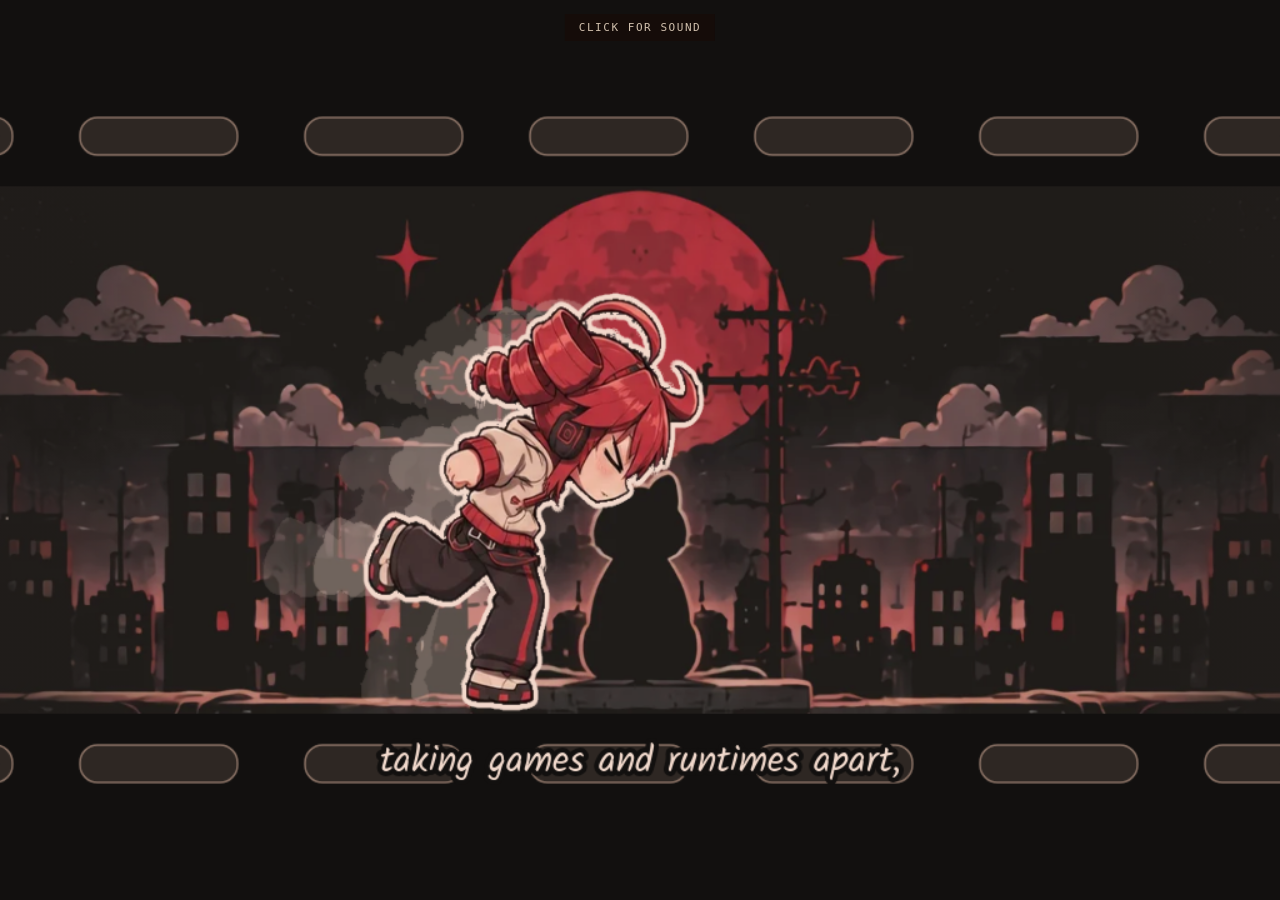
==== 0401/index.html @ 2ceda2e5 "Add the 0401 reel" ====
<!doctype html>
<html lang="en">
<head>
  <meta charset="utf-8">
  <meta name="viewport" content="width=device-width, initial-scale=1, viewport-fit=cover">
  <title>0401</title>
  <!-- a hidden page: nothing links here and search engines are asked to stay away -->
  <meta name="robots" content="noindex, nofollow">
  <meta name="theme-color" content="#12100f">

  <!-- keeps the relative paths below working whether the address ends with a slash or not -->
  <base href="/0401/">
  <!-- the handwriting of the captions -->
  <link rel="preconnect" href="https://fonts.googleapis.com">
  <link rel="preconnect" href="https://fonts.gstatic.com" crossorigin>
  <link rel="stylesheet" href="https://fonts.googleapis.com/css2?family=Kalam&display=swap">
  <link rel="stylesheet" href="reel.css">
</head>
<body>

  <!-- No player and no buttons: the reel loads, starts by itself and loops (see reel.js). -->
  <main class="reel">
    <canvas class="reel__screen" id="reel" width="1024" height="576"
            aria-label="A short looping animation: a red-haired girl in a hoodie dances on a strip of film, in front of a city under a red moon."></canvas>

    <!-- the only text on the page: "0401" and a percentage while it loads, a hint if the browser holds the sound back -->
    <p class="reel__note" id="note"><b>0401</b><span id="note-text">0%</span></p>

    <span class="sr-only" id="subtitles"></span>
  </main>

  <script src="dancer.js"></script>
  <script src="reel.js"></script>
</body>
</html>
---- 0401/reel.css ----
/* =========================================================
   0401 — the hidden reel
   A dark room with one screen in it, as large as the window allows.
   ========================================================= */

:root {
  color-scheme: dark;
  --ink: #12100f;
  --paper: #f2dfc9;
}

* { box-sizing: border-box; }

html,
body {
  width: 100%;
  height: 100%;
  margin: 0;
  overflow: hidden;
  background: var(--ink);
  color: var(--paper);
  font-family: ui-monospace, SFMono-Regular, Consolas, monospace;
}

.reel {
  position: relative;
  display: grid;
  place-items: center;
  width: 100%;
  height: 100%;
  height: 100dvh;
}

/* 16:9, never cropped */
.reel__screen {
  display: block;
  width: min(100vw, 177.7777778vh);
  width: min(100vw, 177.7777778dvh);
  height: auto;
  aspect-ratio: 16 / 9;
  background: var(--ink);
  -webkit-user-select: none;
  user-select: none;
}

/* ---------- the note: centred while loading, a quiet line at the top afterwards ---------- */
.reel__note {
  position: absolute;
  left: 50%;
  top: 50%;
  display: grid;
  justify-items: center;
  gap: 12px;
  margin: 0;
  translate: -50% -50%;
  font-size: 12px;
  letter-spacing: 0.14em;
  text-transform: uppercase;
  white-space: nowrap;
  pointer-events: none;
  transition: opacity 0.4s ease;
}

.reel__note b {
  font-size: 44px;
  font-weight: 400;
  letter-spacing: 0.17em;
  line-height: 1;
}

.reel__note.is-hint {
  top: max(14px, env(safe-area-inset-top)); /* at the top: the captions of the reel run along the bottom */
  translate: -50% 0;
  padding: 7px 14px;
  background: rgb(24 12 7 / 0.82);
  font-size: 11px;
  opacity: 0.85;
}

.reel__note.is-hint b { display: none; }

.reel__note.is-off { opacity: 0; }

.sr-only {
  position: absolute;
  width: 1px;
  height: 1px;
  overflow: hidden;
  clip-path: inset(50%);
  white-space: nowrap;
}
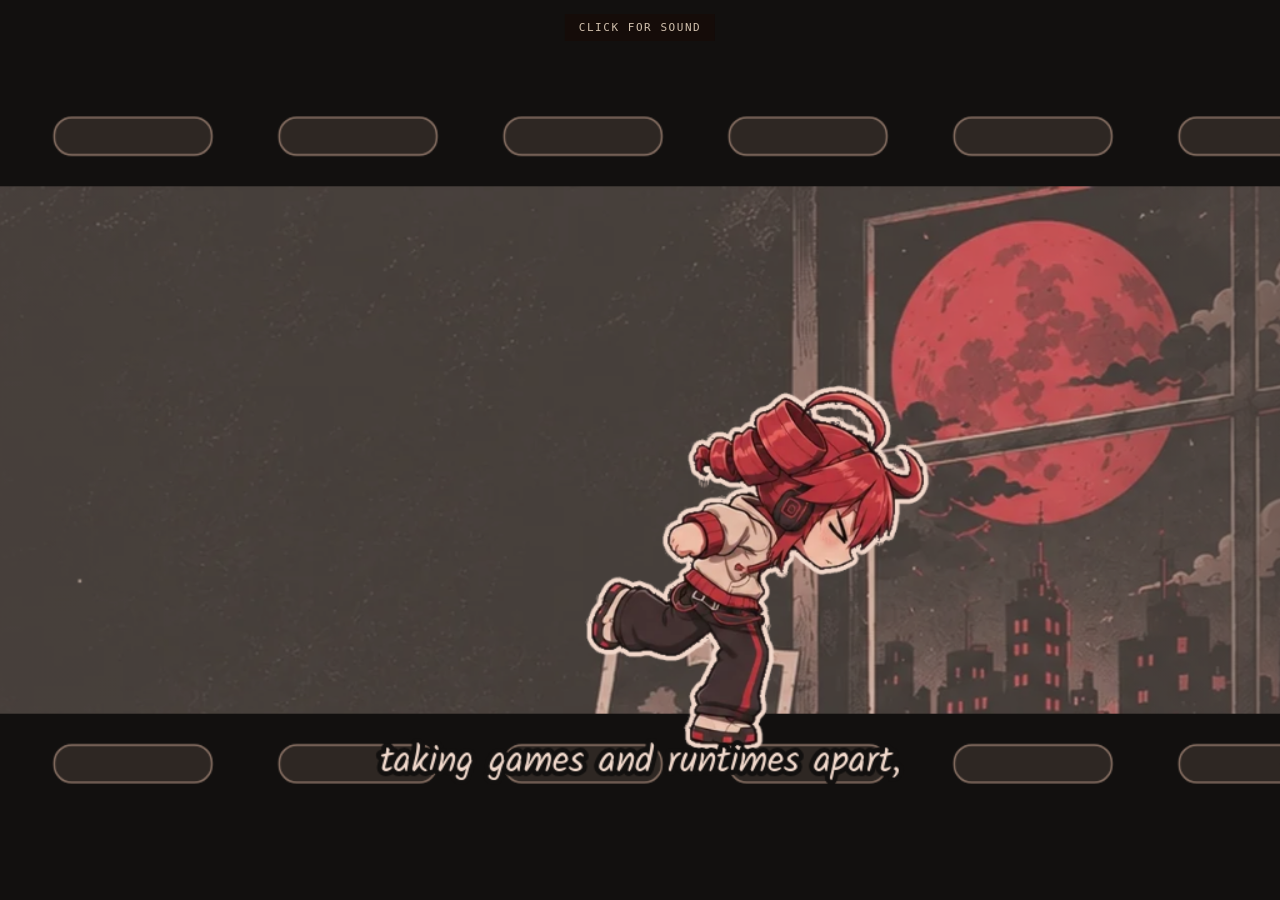
==== commit 2a562cfc: "0401: follow the dance of the video frame by frame" ====
--- a/0401/index.html
+++ b/0401/index.html
@@ -30,6 +30,7 @@
   </main>
 
   <script src="dancer.js"></script>
+  <script src="motion.js"></script>
   <script src="reel.js"></script>
 </body>
 </html>
